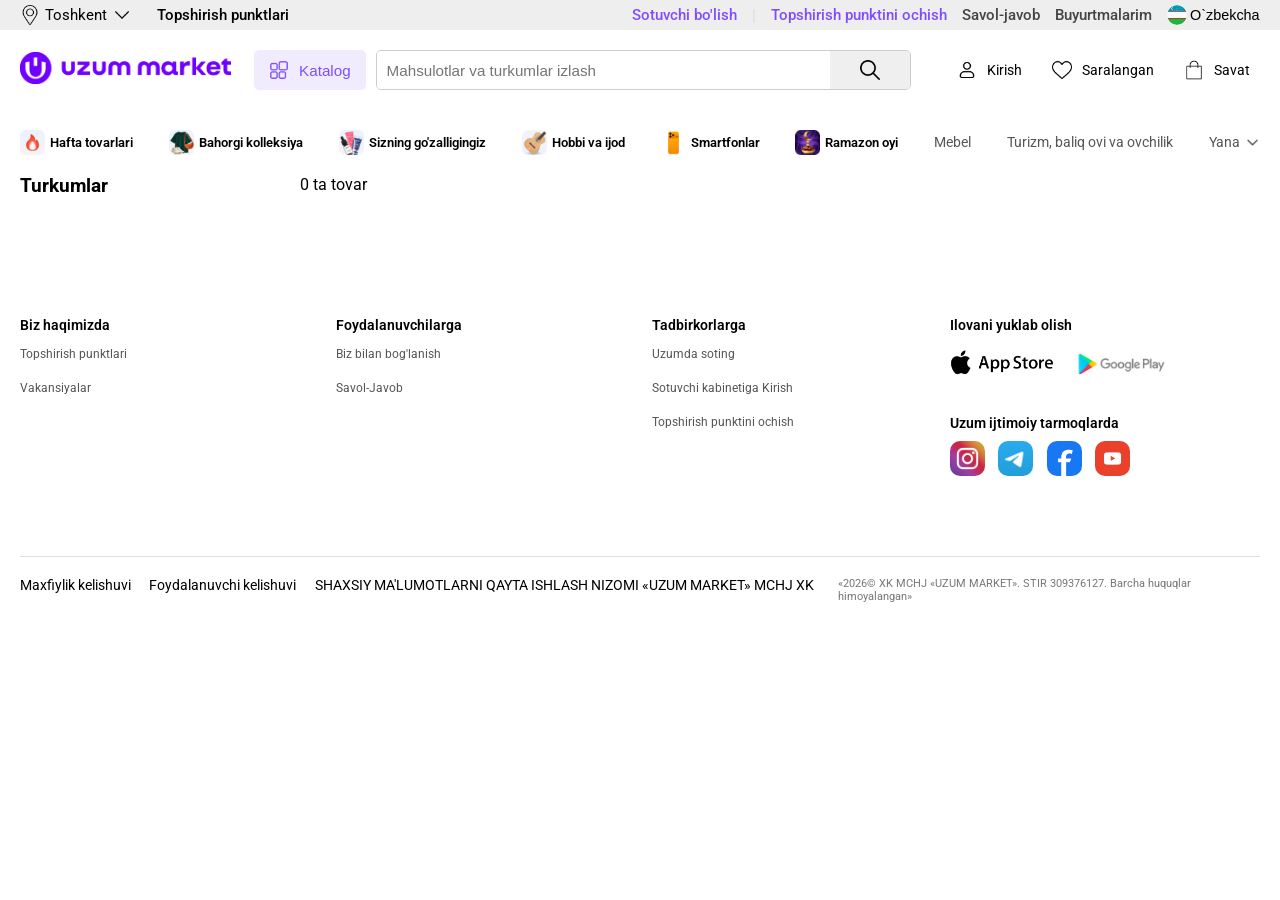
==== catalog.html @ f26f5016 "catalog test complated" ====
<!DOCTYPE html>
<html lang="en">

<head>
    <meta charset="UTF-8">
    <meta name="viewport" content="width=device-width, initial-scale=1.0">
    <title>Uzum Market</title>
    <link rel="stylesheet" href="./css/main.css">
    <link rel="stylesheet" href="./css/catalogPage.css">
    <link rel="stylesheet" href="./css/layout/header.css">
    <link rel="stylesheet" href="./css/layout/slider.css">
    <link rel="stylesheet" href="./css/layout/trend__categories.css">
    <link rel="stylesheet" href="./css/layout/cards.css">
    <link rel="stylesheet" href="./css/layout/catalog.css">
    <link rel="stylesheet" href="./css/layout/footer.css">
</head>

<body>
    <header>
        <div class="top__header">
            <div class="container">
                <div class="header__left">
                    <div class="header__location">
                        <div class="icon__div">
                            <img src="./assets/icons/pin.png" alt="">
                        </div>
                        <span>Toshkent</span>
                        <div class="icon__div">
                            <img src="./assets/icons/down-arrow.png" alt="">
                        </div>
                    </div>
                    <a href="" class="link__button">Topshirish punktlari</a>
                </div>
                <div class="header__right">
                    <a href="" class="link__button">Sotuvchi bo'lish</a>
                    <span class="header__right__line">|</span>
                    <a href="" class="link__button">Topshirish punktini ochish</a>
                    <a href="" class="link__button">Savol-javob</a>
                    <a href="" class="link__button">Buyurtmalarim</a>
                    <div class="language__select">
                        <div class="language__select__icon">
                            <img src="./assets/icons/uz-flag-icon.jpg" alt="">
                        </div>
                        <select name="" id="">
                            <option value="" selected>
                                <div class="icon__div">
                                    <img src="./assets/icons/uz-flag-icon.jpg" alt="">
                                </div>
                                <span>O`zbekcha</span>
                            </option>
                            <option value="">
                                <div class="icon__div">
                                    <img src="./assets/icons/ru-flag-icon.png" alt="">
                                </div>
                                <span>Русский</span>
                            </option>
                        </select>
                    </div>
                </div>
            </div>
        </div>
        <div class="container">
            <a href="./index.html" class="logo">
                <img src="./assets/icons/logo-icon+name.png" alt="Uzum">
            </a>
            <div class="header__middle">
                <button class="catalog__button">
                    <div class="icon__div">
                        <img src="./assets/icons/catalog.png" alt="">
                    </div>
                    <span>Katalog</span>
                </button>
                <div class="search">
                    <input type="text" class="search__input" placeholder="Mahsulotlar va turkumlar izlash">
                    <button type="submit" class="search__button">
                        <div class="icon__div">
                            <img src="./assets/icons/loupe.png" alt="">
                        </div>
                    </button>
                </div>
            </div>
            <div class="header__actions">
                <div class="header__button">
                    <div class="icon__div">
                        <img src="./assets/icons/people.png" alt="">
                    </div>
                    <span>Kirish</span>
                </div>
                <div class="header__button">
                    <div class="icon__div">
                        <img src="./assets/icons/heart.png" alt="">
                    </div>
                    <span>Saralangan</span>
                </div>
                <div class="header__button">
                    <div class="icon__div">
                        <img src="./assets/icons/shopping-bag.png" alt="">
                    </div>
                    <span>Savat</span>
                </div>
            </div>
        </div>
        <div class="container catalog-container">
            <div class="catalog">
                <div class="catalog-left"></div>
                <div class="catalog-right"></div>
            </div>
        </div>
        <div class="container">
            <div class="top__categories">
                <div class="top__category__button">
                    <div class="icon__div">
                        <img src="./assets/images/category-1.png" alt="">
                    </div>
                    <span>Hafta tovarlari</span>
                </div>
                <div class="top__category__button">
                    <div class="icon__div">
                        <img src="./assets/images/category-2.png" alt="">
                    </div>
                    <span>Bahorgi kolleksiya</span>
                </div>
                <div class="top__category__button">
                    <div class="icon__div">
                        <img src="./assets/images/category-3.png" alt="">
                    </div>
                    <span>Sizning go'zalligingiz</span>
                </div>
                <div class="top__category__button">
                    <div class="icon__div">
                        <img src="./assets/images/category-4.png" alt="">
                    </div>
                    <span>Hobbi va ijod</span>
                </div>
                <div class="top__category__button">
                    <div class="icon__div">
                        <img src="./assets/images/category-5.png" alt="">
                    </div>
                    <span>Smartfonlar</span>
                </div>
                <div class="top__category__button">
                    <div class="icon__div">
                        <img src="./assets/images/category-6.png" alt="">
                    </div>
                    <span>Ramazon oyi</span>
                </div>
                <a class="top__category__link">
                    <span>Mebel</span>
                </a>
                <a class="top__category__link">
                    <span>Turizm, baliq ovi va ovchilik</span>
                </a>
                <a class="top__category__link">
                    <span>Yana</span>
                    <div class="icon__div">
                        <img src="./assets/icons/down-arrow.png" alt="">
                    </div>
                </a>
            </div>
        </div>
    </header>

    <main>
        <section class="catalogPage">
            <div class="container">
                <aside class="catalogPage__filter">
                    <h3>Turkumlar</h3>
                    <div class="catalogPage__categories"></div>
                </aside>
                <div class="catalogPage__products">
                    <h1 class="catalogPage__title"></h1>
                    <span class="catalogPage__count"></span>
                    <div class="catalogPage__products__container"></div>
                </div>
            </div>
        </section>
    </main>

    <footer>
        <div class="container">
            <div class="footer__links">
                <ul class="footer__list">
                    <li class="footer__list__title">Biz haqimizda</li>
                    <li class="footer__list_item">
                        <a href="" class="footer__list__link">Topshirish punktlari</a>
                    </li>
                    <li class="footer__list_item">
                        <a href="" class="footer__list__link">Vakansiyalar</a>
                    </li>
                </ul>
                <ul class="footer__list">
                    <li class="footer__list__title">Foydalanuvchilarga</li>
                    <li class="footer__list_item">
                        <a href="" class="footer__list__link">Biz bilan bog'lanish</a>
                    </li>
                    <li class="footer__list_item">
                        <a href="" class="footer__list__link">Savol-Javob</a>
                    </li>
                </ul>
                <ul class="footer__list">
                    <li class="footer__list__title">Tadbirkorlarga</li>
                    <li class="footer__list_item">
                        <a href="" class="footer__list__link">Uzumda soting</a>
                    </li>
                    <li class="footer__list_item">
                        <a href="" class="footer__list__link">Sotuvchi kabinetiga Kirish</a>
                    </li>
                    <li class="footer__list_item">
                        <a href="" class="footer__list__link">Topshirish punktini ochish</a>
                    </li>
                </ul>
            </div>
            <div class="footer__social">
                <div class="footer__app">
                    <h4 class="footer__app__title">Ilovani yuklab olish</h4>
                    <div class="footer__app__icons">
                        <a href="" class="footer__app__icon">
                            <img src="./assets/icons/appstore-icon.png" alt="appstore">
                        </a>
                        <a href="" class="footer__app__icon">
                            <img src="./assets/icons/googleplay-icon.png" alt="googleplay">
                        </a>
                    </div>
                </div>
                <div class="footer__social__media">
                    <h4 class="footer__social__media__title">Uzum ijtimoiy tarmoqlarda</h4>
                    <div class="footer__social__media__icons">
                        <a href="" class="footer__social__media__icon">
                            <img src="./assets/icons/instagram-icon.png" alt="instagram">
                        </a>
                        <a href="" class="footer__social__media__icon">
                            <img src="./assets/icons/telegram-icon.png" alt="telegram">
                        </a>
                        <a href="" class="footer__social__media__icon">
                            <img src="./assets/icons/facebook-icon.png" alt="facebook">
                        </a>
                        <a href="" class="footer__social__media__icon">
                            <img src="./assets/icons/youtube-icon.png" alt="youtube">
                        </a>
                    </div>
                </div>
            </div>
        </div>
        <div class="container">
            <div class="footer__bottom">
                <div class="footer__bottom__left">
                    <a href="" class="footer__bottom__link">Maxfiylik kelishuvi</a>
                    <a href="" class="footer__bottom__link">Foydalanuvchi kelishuvi</a>
                    <a href="" class="footer__bottom__link">SHAXSIY MA'LUMOTLARNI QAYTA ISHLASH NIZOMI «UZUM MARKET»
                        MCHJ XK</a>
                </div>
                <div class="footer__copyright">
                    <p class="footer__copyright__copy">«2026© XK MCHJ «UZUM MARKET». STIR 309376127. Barcha huquqlar
                        himoyalangan»</p>
                </div>
            </div>
        </div>
    </footer>

    <script src="./js/main.js"></script>
    <script src="./data/slider/slider.js"></script>
    <script src="./data/product/products.js"></script>
    <script src="./data/category/categories.js"></script>
    <script src="./js/modules/slider.js"></script>
    <script src="./js/modules/cards.js"></script>
    <script src="./js/modules/category.js"></script>
    <script src="./js/catalogPage.js"></script>
</body>

</html>
---- css/main.css ----
@import url('https://fonts.googleapis.com/css2?family=Bodoni+Moda:ital,opsz,wght@0,6..96,400..900;1,6..96,400..900&family=DM+Sans:ital,opsz,wght@0,9..40,100..1000;1,9..40,100..1000&family=Exo+2:ital,wght@0,100..900;1,100..900&family=Inter:ital,opsz,wght@0,14..32,100..900;1,14..32,100..900&family=Josefin+Sans:ital,wght@0,100..700;1,100..700&family=Kumbh+Sans:wght,YOPQ@100..900,300&family=Lato:ital,wght@0,100;0,300;0,400;0,700;0,900;1,100;1,300;1,400;1,700;1,900&family=Lora:ital@0;1&family=Mitr:wght@200;300;400;500;600;700&family=Montserrat:ital,wght@0,100..900;1,100..900&family=Mulish:ital,wght@0,200..1000;1,200..1000&family=Noto+Sans:ital,wght@0,100..900;1,100..900&family=Outfit:wght@100..900&family=Permanent+Marker&family=Roboto:ital,wght@0,100;0,300;0,400;0,500;0,700;0,900;1,100;1,300;1,400;1,500;1,700;1,900&family=Rubik:ital,wght@0,300..900;1,300..900&family=Signika:wght@300..700&family=Source+Code+Pro:ital,wght@0,200..900;1,200..900&display=swap');

* {
    margin: 0;
    padding: 0;
    text-decoration: none;
    box-sizing: border-box;
    list-style-type: none;
}

body {
    font-family: "Roboto", sans-serif;
    font-size: 16px;
}

.container {
    max-width: 1240px;
    margin: 20px auto;
}
---- css/catalogPage.css ----
.catalogPage .container {
    display: flex;
    gap: 20px;
}

.catalogPage__filter {
    width: 260px;
}

.catalogPage__filter h3 {
    margin-bottom: 20px;
}

.catalogPage__products {
    flex: 1;
}

.catalogPage__products__container {
    display: grid;
    grid-template-columns: repeat(4, 1fr);
    gap: 20px;
    margin-top: 30px;
}

.catalogPage__products__container .productCard {
    width: 218px;
}

.catalogPage__categories {
    display: flex;
    flex-direction: column;
    gap: 10px;
    margin-bottom: 30px;
}

.catalogPage__categories button {
    background: none;
    border: none;
    text-align: left;
    cursor: pointer;
    padding: 5px 0;
}

.catalogPage__categories button:hover {
    background: #f5f5f5;
}
---- css/layout/header.css ----
header .top__header {
    background: #1001;
}

header .container {
    display: flex;
    justify-content: space-between;
    align-items: center;
}

header .top__header .container {
    margin: 0 auto;
    padding: 5px 0;
}

.icon__div {
    width: 20px;
    height: 20px;
}

.icon__div img {
    width: 100%;
}

.link__button {
    font-size: 0.95rem;
    font-weight: 500;
    color: #000;
}

.header__left {
    display: flex;
    align-items: center;
    gap: 25px;
}

.header__location {
    display: flex;
    align-items: center;
    gap: 5px;
    cursor: pointer;
}

.header__location span {
    font-size: 0.95rem;
    color: #000;
}

.header__right {
    display: flex;
    align-items: center;
    gap: 15px;
}

.header__right a:nth-child(1),
.header__right a:nth-child(3) {
    color: #7f4dff;
}

.header__right .link__button {
    color: #444;
}

.header__right__line {
    color: #1001;
    font-weight: 600;
}

.language__select {
    display: flex;
    align-items: center;
    gap: 3px;
}

.language__select select {
    border: none;
    background: transparent;
    cursor: pointer;
    font-size: 0.9rem;
    font-weight: 500;
    appearance: none;
    -webkit-appearance: none;
    /* -moz-appearance: none; */
}

.language__select select:focus {
    border: none;
    outline: none;
}

.language__select option {
    display: flex;
    align-items: center;
    gap: 5px;
    cursor: pointer;
}

.language__select option:focus {
    border: none;
    outline: none;
}

.language__select__icon {
    width: 20px;
    height: 20px;
    border-radius: 50%;
    overflow: hidden;
}

.language__select__icon img {
    width: 100%;
}

.logo {
    width: 17%;
}

.logo img {
    width: 100%;
}

.header__middle {
    width: 54%;
    display: flex;
    align-items: center;
    gap: 10px;
}

.catalog__button {
    display: flex;
    align-items: center;
    gap: 10px;
    cursor: pointer;
    background: #f1ecfd;
    color: #7f4dff;
    padding: 10px 15px;
    border-radius: 5px;
    border: none;
    font-size: 0.95rem;
}

.catalog__button:hover {
    transition: all 0.1s ease-in-out;
    background: #e3daf9;
}

.search {
    width: 80%;
    height: 40px;
    display: flex;
    align-items: center;
    border: 1px solid #1003;
    border-radius: 5px;
    overflow: hidden;
}

.search__input {
    width: 85%;
    height: 100%;
    padding-left: 10px;
    border: none;
    font-size: 0.95rem;
}

.search__input:focus {
    outline: none;
}

.search__button {
    width: 15%;
    height: 100%;
    border: none;
    display: flex;
    align-items: center;
    justify-content: center;
    cursor: pointer;
}

.header__actions {
    display: flex;
    align-items: center;
    gap: 10px;
}

.header__button {
    display: flex;
    align-items: center;
    gap: 10px;
    cursor: pointer;
    font-size: 0.9rem;
    padding: 10px;
    border-radius: 5px;
}

.header__button:hover {
    transition: all 0.1s ease-in-out;
    background: #1001;
}

.top__categories {
    width: 100%;
    display: flex;
    justify-content: space-between;
    align-items: center;
}

.top__categories .icon__div {
    width: 25px;
    height: 25px;
}

.top__category__button {
    display: flex;
    align-items: center;
    gap: 5px;
    cursor: pointer;
    font-size: 0.8rem;
    font-weight: 600;
}

.top__category__link {
    display: flex;
    align-items: center;
    gap: 5px;
    cursor: pointer;
    font-size: 0.9rem;
    color: #555;
}

.top__category__link:hover {
    transition: all 0.1s ease-in-out;
    color: #000;
}

.top__category__link .icon__div {
    width: 15px;
    height: 15px;
}
---- css/layout/slider.css ----
.slider {
    width: 100%;
    height: 410px;
    border-radius: 10px;
    position: relative;
    /* border: 1px solid #000; */
    overflow: hidden;
}

.slider__banners {
    width: 100%;
    height: 100%;
    position: relative;
}

.slide{
    display: none;
    width: 100%;
}

.slide img{
    width: 100%;
    height: 100%;
    object-fit: cover;
    display: block;
}

.slide.active{
    display: block;
}

/* dots */

.slider__items{
    position: absolute;
    bottom: 15px;
    left: 50%;
    transform: translateX(-50%);
    display: flex;
    gap: 8px;
}

.slider__item{
    width: 10px;
    height: 10px;
    border-radius: 50%;
    border: none;
    background: #ccc;
    cursor: pointer;
}

.slider__item.active{
    background: white;
    border-radius: 10px;
}
---- css/layout/trend__categories.css ----
.trend__categories {
    width: 100%;
    gap: 10px;
    display: flex;
    justify-content: space-between;
}

.trend__category {
    width: 25%;
    display: flex;
    justify-content: center;
    align-items: center;
    border: none;
    border-radius: 10px;
    padding: 10px;
    gap: 10px;
    font-size: 0.9rem;
    background: #1001;
    cursor: pointer;
}

.trend__category:hover {
    transition: all 0.2s ease-in-out;
    background: #1002;
}

.trend__category__icon {
    width: 40px;
    height: 40px;
    border-radius: 15px;
    overflow: hidden;
}

.trend__category__icon img {
    width: 100%;
}
---- css/layout/cards.css ----
.popular__products {
    font-size: 1.75rem;
    display: flex;
    align-items: center;
    gap: 5px;
    margin: 50px 0 20px 0;
}

.popular__products__icon {
    width: 20px;
    height: 20px;
    transform: rotate(-90deg);
}

.popular__products__icon img {
    width: 100%;
}


/* productCard */

.popular__products__container, .cheaper__products__container{
    width: 100%;
    display: flex;
    /* justify-content: space-between; */
    flex-wrap: wrap;
    gap: 20px;
    margin-top: 20px;
}

.productCard {
    width: 18.7%;
    border-radius: 13px;
    user-select: none;
}

.productCard:hover {
    box-shadow: 1px 1px 10px #1002;
}

.productCard:hover .productCard__figure img {
    transform: scale(1.02);
    transition: all 0.3s ease-in-out;
}

.productCard__figure {
    width: 100%;
    height: 310px;
    background: #1002;
    border-radius: 13px;
    overflow: hidden;
    position: relative;
}

.productCard__figure img {
    width: 100%;
    height: 100%;
    object-fit: cover;
}

.productCard__wishlistBtn {
    width: 25px;
    height: 25px;
    background: #fff;
    border-radius: 50%;
    border: none;
    display: flex;
    justify-content: center;
    align-items: center;
    position: absolute;
    top: 5px;
    right: 5px;
    cursor: pointer;
}

.productCard__wishlistBtn img {
    width: 60%;
    height: 60%;
    object-fit: cover;
}

.productCard__special {
    position: absolute;
    bottom: 5px;
    left: 5px;
    gap: 2px;
    display: flex;
    align-items: center;
}

.productCard__orginal {
    display: flex;
    justify-content: center;
    align-items: center;
    gap: 2px;
    font-size: 0.5rem;
    font-weight: 600;
    background: #fff;
    width: 65px;
    border-radius: 3px;
    padding: 2px;
}

.productCard__orginal__icon {
    width: 13px;
    height: 13px;
}

.productCard__orginal__icon img {
    width: 100%;
    height: 100%;
}

.productCard__cheapest {
    display: flex;
    justify-content: center;
    align-items: center;
    gap: 2px;
    font-size: 0.5rem;
    font-weight: 600;
    background: #ff4499;
    color: #fff;
    border-radius: 3px;
    padding: 3px;
}

.productCard__content {
    width: 100%;
    padding: 5px 3px;
}

.productCard__price__with__card {
    font-size: 0.9rem;
    display: flex;
    align-items: center;
    gap: 5px;
    font-weight: 600;
    color: #7f4dff;
}

.productCard__card__icon {
    width: 16px;
}

.productCard__card__icon img {
    width: 100%;
}

.productCard__price__without__card {
    font-size: 0.75rem;
    font-weight: 500;
    color: #333;
}

.productCard__price__credit {
    font-size: 0.7rem;
    background: #ffff00;
    display: inline-block;
    padding: 2px;
    border-radius: 2px;
}

.productCard__name {
    font-size: 0.8rem;
    margin: 5px 0;
}

.productCard__rating {
    display: flex;
    gap: 2px;
    font-size: 0.8rem;
    margin: 5px 2px;
}

.productCard__rating__icon {
    width: 12px;
    height: 12px;
}

.productCard__rating__icon img {
    width: 100%;
}

.productCard__rating__comments {
    color: #333;
    margin-left: 5px;
}

.productCard__new {
    display: flex;
    align-items: center;
    gap: 2px;
    font-size: 0.5rem;
    font-weight: 600;
    background: #fff;
    padding: 2px;
    border-radius: 3px;
    margin: 5px 2px;
}

.productCard__new__icon {
    width: 12px;
    height: 12px;
}

.productCard__new__icon img {
    width: 100%;
}

.productCard__cartBtn {
    width: 100%;
    height: 32px;
    background: #672bff;
    display: flex;
    justify-content: center;
    align-items: center;
    color: #fff;
    border: none;
    border-radius: 7px;
    gap: 3px;
    font-weight: 600;
    letter-spacing: 0.5px;
    cursor: pointer;
}

.productCard__cartBtn:hover {
    transition: all 0.1s ease-in-out;
    background: #7f4dff;
}

.productCard__cartBtn__icon {
    width: 17px;
    height: 17px;
}

.productCard__cartBtn__icon img {
    width: 100%;
}

.show__more {
    font-size: 1rem;
    display: flex;
    justify-content: center;
    align-items: center;
    gap: 5px;
    width: 60%;
    height: 55px;
    background: #1001;
    color: #000;
    border: none;
    border-radius: 7px;
    cursor: pointer;
    margin: 40px auto;
}

.show__more:hover {
    transition: all 0.1s ease-in-out;
    background: #1002;
}
---- css/layout/catalog.css ----
.catalog-container {
    position: relative;
}

.catalog {
    width: 100%;
    display: none;
    background: #fff;
    position: absolute;
    top: 0;
    z-index: 1000;
}

.catalog.active {
    display: flex;
}

.catalog-left {
    width: 280px;
    background: #fff;
    border-right: 1px solid #eee;
}

.catalog-item {
    display: flex;
    align-items: center;
    gap: 12px;
    padding: 12px 16px;
    cursor: pointer;
    transition: 0.2s;
}

.catalog-item:hover {
    background: #f6f6f6;
}

.catalog-icon {
    font-size: 20px;
    width: 20px;
}

.catalog-icon img {
    width: 100%;
    height: 100%;
    object-fit: cover;
}

.catalog-name {
    flex: 1;
    font-size: 14px;
}

.catalog-arrow {
    width: 20px;
    transform: rotate(-90deg);
}

.catalog-arrow img {
    width: 100%;
}

.catalog-right {
    flex: 1;
    padding: 30px;
    display: grid;
    grid-template-columns: repeat(3, 1fr);
    gap: 40px;
}

.catalog-col h4 {
    font-size: 0.95rem;
    margin-bottom: 10px;
}

.catalog-col a {
    font-size: 0.85rem;
    display: block;
    margin-bottom: 6px;
    color: #555;
    text-decoration: none;
}

.catalog-col a:hover {
    color: #7f4dff;
}
---- css/layout/footer.css ----
footer {
    margin-top: 70px;
}

footer .container:first-child {
    display: flex;
    align-items: flex-start;
    justify-content: space-between;
    margin-bottom: 80px;
}

footer .container:nth-child(2) {
    margin-bottom: 0;
}

.footer__links {
    width: 75%;
    display: flex;
    justify-content: space-between;
}

.footer__list {
    width: 32%;
}

.footer__list__title {
    font-size: 0.875rem;
    font-weight: 600;
    margin-bottom: 10px;
}

.footer__list_item {
    margin-bottom: 15px;
}

.footer__list__link {
    font-size: 0.75rem;
    color: #555;
    text-decoration: none;
}

.footer__social {
    width: 25%;
}

.footer__app {
    width: 100%;
    margin-bottom: 30px;
}

.footer__app__title, .footer__social__media__title {
    font-size: 0.875rem;
    font-weight: 600;
    margin-bottom: 10px;
}

.footer__app__icons {
    width: 230px;
    display: flex;
    justify-content: space-between;
}

.footer__app__icon {
    width: 45%;
    overflow: hidden;
    display: flex;
    justify-content: center;
    align-items: center;
}

.footer__app__icon img {
    width: 120%;
    height: auto;
}

.footer__social__media {
    width: 100%;
}

.footer__social__media__icons {
    width: 180px;
    display: flex;
    justify-content: space-between;
    gap: 10px;
}

.footer__social__media__icon {
    width: 35px;
    height: 35px;
    overflow: hidden;
    border-radius: 10px;
}

.footer__social__media__icon img {
    width: 100%;
    height: 100%;
    object-fit: cover;
}

.footer__bottom {
    width: 100%;
    display: flex;
    justify-content: space-between;
    align-items: flex-start;
    padding: 20px 0;
    border-top: 1px solid #e0e0e0;
}

.footer__bottom__left {
    width: 64%;
    display: flex;
    justify-content: space-between;
    align-items: center;
}

.footer__bottom__link {
    font-size: 0.875rem;
    /* font-weight: 600; */
    color: #000;
}

.footer__copyright {
    width: 34%;
    display: flex;
    align-items: center;
}

.footer__copyright__copy {
    font-size: 0.7rem;
    color: #777;
}
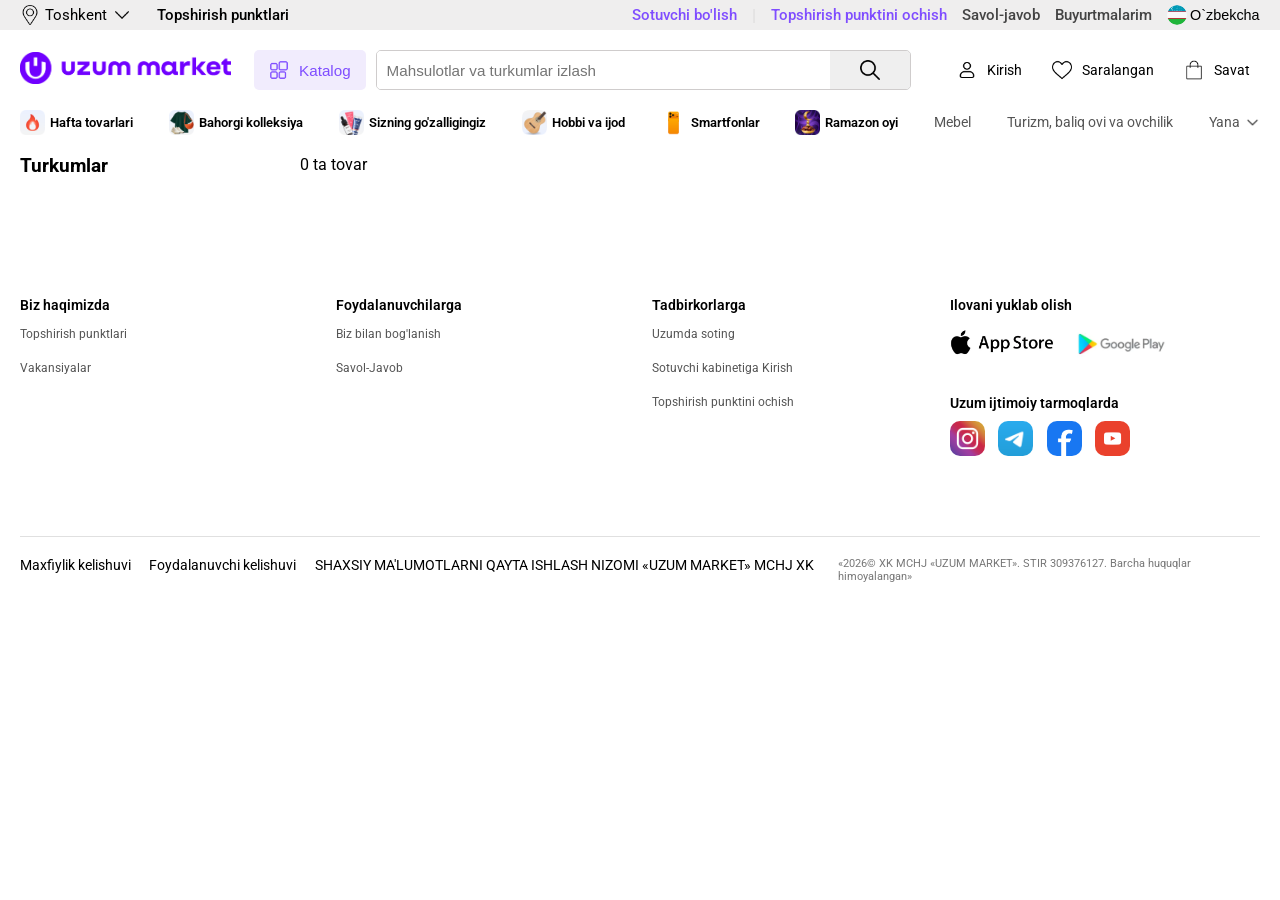
==== commit f6a7bfe7: "wishes page 70-80% complated, problems were solved in card.js by general function" ====
--- a/catalog.html
+++ b/catalog.html
@@ -5,6 +5,7 @@
     <meta charset="UTF-8">
     <meta name="viewport" content="width=device-width, initial-scale=1.0">
     <title>Uzum Market</title>
+    <link rel="icon" href="./assets/icons/tab-logo.png">
     <link rel="stylesheet" href="./css/main.css">
     <link rel="stylesheet" href="./css/catalogPage.css">
     <link rel="stylesheet" href="./css/layout/header.css">
@@ -29,7 +30,7 @@
                             <img src="./assets/icons/down-arrow.png" alt="">
                         </div>
                     </div>
-                    <a href="" class="link__button">Topshirish punktlari</a>
+                    <a href="./delivery-points.html" class="link__button">Topshirish punktlari</a>
                 </div>
                 <div class="header__right">
                     <a href="" class="link__button">Sotuvchi bo'lish</a>
@@ -86,21 +87,21 @@
                     </div>
                     <span>Kirish</span>
                 </div>
+                <a href="./wishes.html" class="header__button">
+                    <div class="icon__div">
+                        <img src="./assets/icons/heart.png" alt="">
+                    </div>
+                    <span>Saralangan</span>
+                </a>
                 <div class="header__button">
                     <div class="icon__div">
-                        <img src="./assets/icons/heart.png" alt="">
-                    </div>
-                    <span>Saralangan</span>
-                </div>
-                <div class="header__button">
-                    <div class="icon__div">
                         <img src="./assets/icons/shopping-bag.png" alt="">
                     </div>
                     <span>Savat</span>
                 </div>
             </div>
         </div>
-        <div class="container catalog-container">
+        <div class="catalog-container">
             <div class="catalog">
                 <div class="catalog-left"></div>
                 <div class="catalog-right"></div>
@@ -182,10 +183,10 @@
                 <ul class="footer__list">
                     <li class="footer__list__title">Biz haqimizda</li>
                     <li class="footer__list_item">
-                        <a href="" class="footer__list__link">Topshirish punktlari</a>
-                    </li>
-                    <li class="footer__list_item">
-                        <a href="" class="footer__list__link">Vakansiyalar</a>
+                        <a href="./delivery-points.html" class="footer__list__link">Topshirish punktlari</a>
+                    </li>
+                    <li class="footer__list_item">
+                        <a href="./delivery-points.html" class="footer__list__link">Vakansiyalar</a>
                     </li>
                 </ul>
                 <ul class="footer__list">
@@ -258,10 +259,8 @@
     </footer>
 
     <script src="./js/main.js"></script>
-    <script src="./data/slider/slider.js"></script>
     <script src="./data/product/products.js"></script>
     <script src="./data/category/categories.js"></script>
-    <script src="./js/modules/slider.js"></script>
     <script src="./js/modules/cards.js"></script>
     <script src="./js/modules/category.js"></script>
     <script src="./js/catalogPage.js"></script>
--- a/css/main.css
+++ b/css/main.css
@@ -16,4 +16,9 @@
 .container {
     max-width: 1240px;
     margin: 20px auto;
+}
+
+.catalog-container {
+    max-width: 1240px;
+    margin: 0 auto;
 }
--- a/css/layout/header.css
+++ b/css/layout/header.css
@@ -180,6 +180,7 @@
     display: flex;
     align-items: center;
     gap: 10px;
+    color: #000;
 }
 
 .header__button {
@@ -190,11 +191,12 @@
     font-size: 0.9rem;
     padding: 10px;
     border-radius: 5px;
+    color: #000;
 }
 
 .header__button:hover {
     transition: all 0.1s ease-in-out;
-    background: #1001;
+    background: #1002;
 }
 
 .top__categories {
--- a/css/layout/cards.css
+++ b/css/layout/cards.css
@@ -21,15 +21,16 @@
 
 .popular__products__container, .cheaper__products__container{
     width: 100%;
-    display: flex;
+    display: grid;
+    grid-template-columns: repeat(5, 1fr);
     /* justify-content: space-between; */
-    flex-wrap: wrap;
+    /* flex-wrap: wrap; */
     gap: 20px;
     margin-top: 20px;
 }
 
 .productCard {
-    width: 18.7%;
+    width: 100%;
     border-radius: 13px;
     user-select: none;
 }
